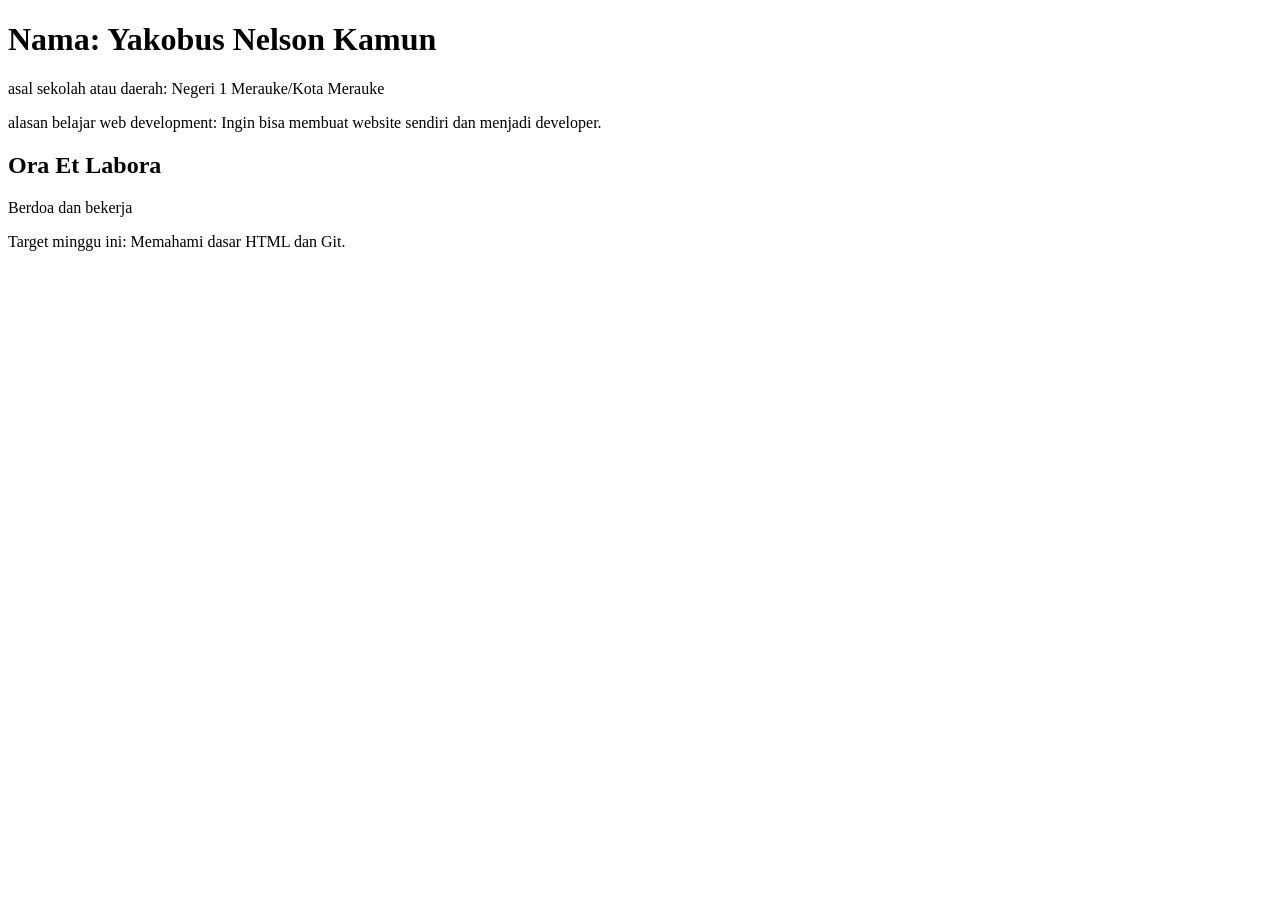
==== index.html @ 4ec1c727 "Menambahkan alasan belajar web" ====
<!DOCTYPE html>
<html lang="id">
    <head>
        <meta charset="UTF-8">
         <meta name="viewport" content="width=device-width, initial-scale=1.0">
  <title>Halaman Pertama Saya</title>
    </head>
    <body>
        <h1>Nama: Yakobus Nelson Kamun</h1>
        <p>asal sekolah atau daerah: Negeri 1 Merauke/Kota Merauke</p>
        <p>alasan belajar web development: Ingin bisa membuat website sendiri dan menjadi developer.</p>
        <h2>Ora Et Labora</h2>
        <p>Berdoa dan bekerja</p>
       <p>Target minggu ini: Memahami dasar HTML dan Git.</p>
    </body>
</html>
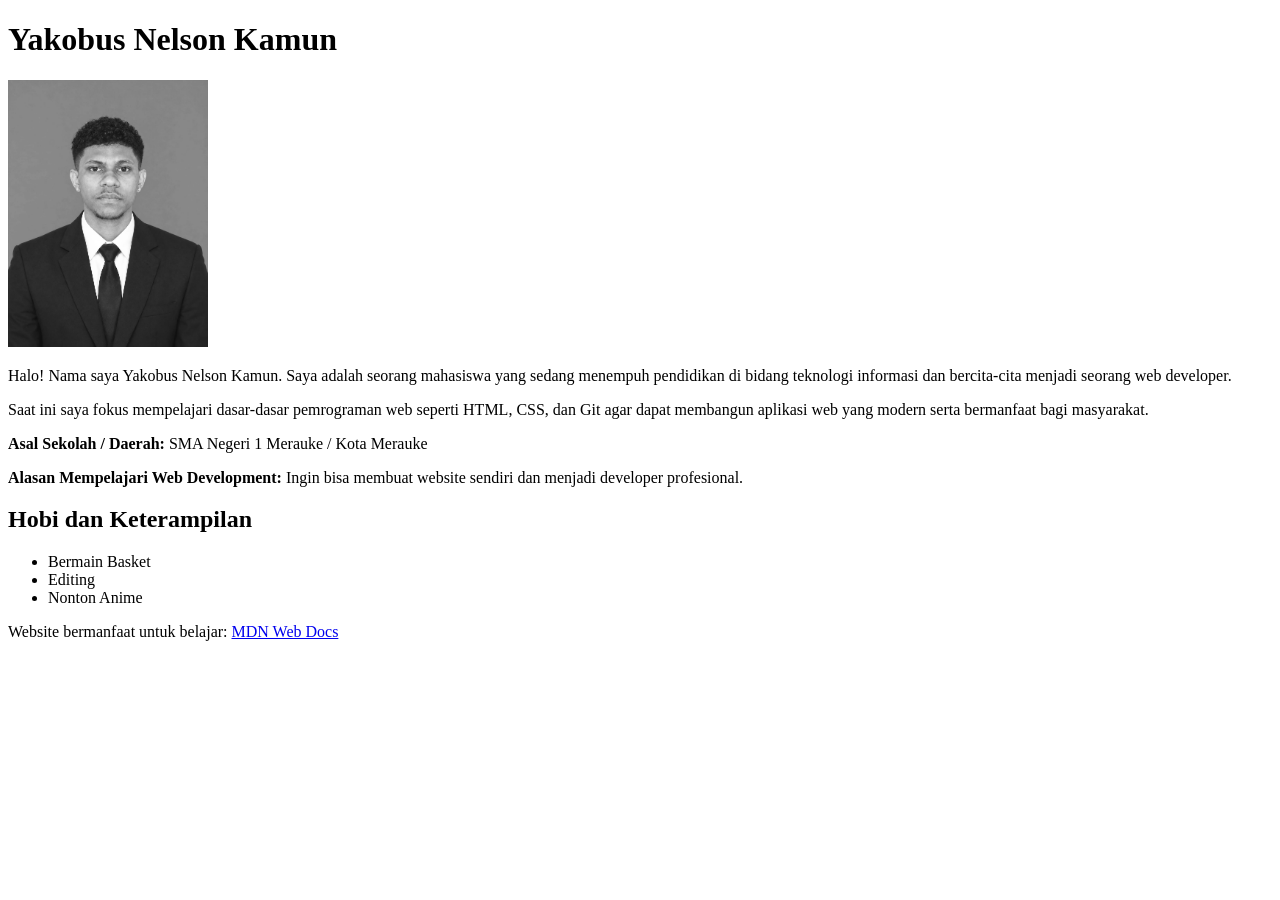
==== commit ff9aaff8: "Menambahkan foto profil dan file AI-DISCLOSURE.md" ====
--- a/index.html
+++ b/index.html
@@ -1,16 +1,31 @@
 <!DOCTYPE html>
 <html lang="id">
-    <head>
-        <meta charset="UTF-8">
-         <meta name="viewport" content="width=device-width, initial-scale=1.0">
-  <title>Halaman Pertama Saya</title>
-    </head>
-    <body>
-        <h1>Nama: Yakobus Nelson Kamun</h1>
-        <p>asal sekolah atau daerah: Negeri 1 Merauke/Kota Merauke</p>
-        <p>alasan belajar web development: Ingin bisa membuat website sendiri dan menjadi developer.</p>
-        <h2>Ora Et Labora</h2>
-        <p>Berdoa dan bekerja</p>
-       <p>Target minggu ini: Memahami dasar HTML dan Git.</p>
-    </body>
+<head>
+  <meta charset="UTF-8">
+  <meta name="viewport" content="width=device-width, initial-scale=1.0">
+  <title>Perkenalan - Yakobus Nelson Kamun</title>
+</head>
+<body>
+  <h1>Yakobus Nelson Kamun</h1>
+  
+  <img src="jpg.jpg" alt="Foto profil Yakobus Nelson Kamun" width="200">
+  
+  <p>Halo! Nama saya Yakobus Nelson Kamun. Saya adalah seorang mahasiswa yang sedang menempuh pendidikan di bidang teknologi informasi dan bercita-cita menjadi seorang web developer.</p>
+  
+  <p>Saat ini saya fokus mempelajari dasar-dasar pemrograman web seperti HTML, CSS, dan Git agar dapat membangun aplikasi web yang modern serta bermanfaat bagi masyarakat.</p>
+  
+  <p><strong>Asal Sekolah / Daerah:</strong> SMA Negeri 1 Merauke / Kota Merauke</p>
+  <p><strong>Alasan Mempelajari Web Development:</strong> Ingin bisa membuat website sendiri dan menjadi developer profesional.</p>
+  
+  <h2>Hobi dan Keterampilan</h2>
+  <ul>
+    <li>Bermain Basket</li>
+    <li>Editing</li>
+    <li>Nonton Anime</li>
+  </ul>
+  
+  <p>Website bermanfaat untuk belajar: 
+    <a href="https://developer.mozilla.org" target="_blank">MDN Web Docs</a>
+  </p>
+</body>
 </html>
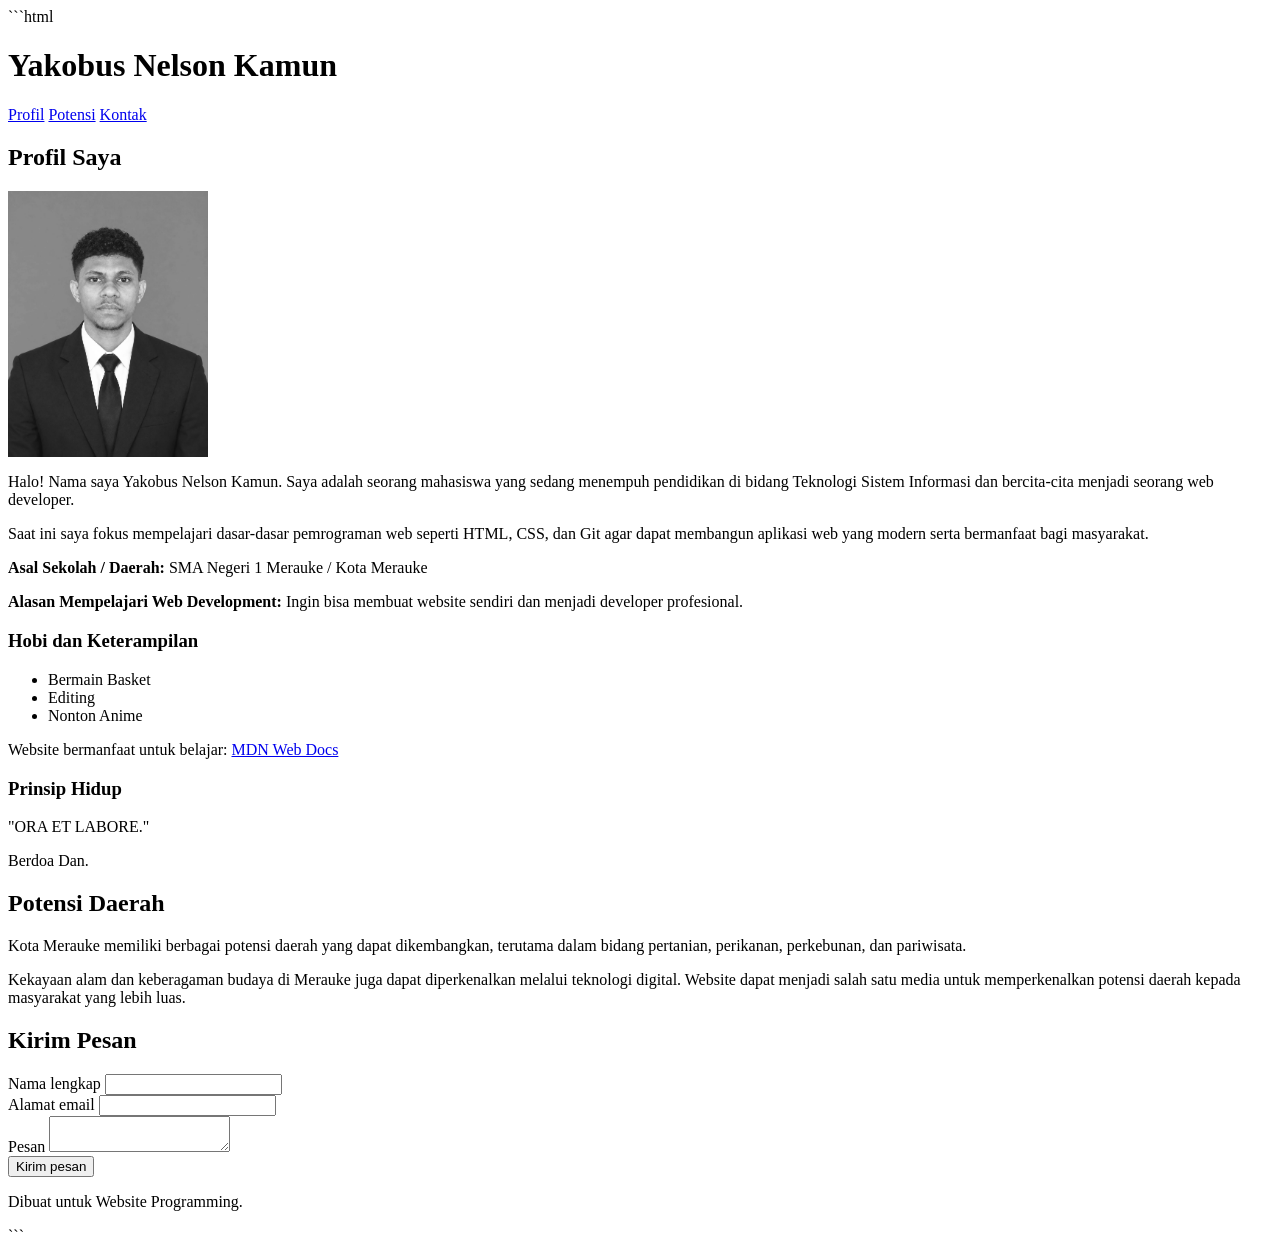
==== commit 8d2783cc: "Menambahkan struktur semantic dan gambar" ====
--- a/index.html
+++ b/index.html
@@ -1,3 +1,4 @@
+```html
 <!DOCTYPE html>
 <html lang="id">
 <head>
@@ -5,27 +6,142 @@
   <meta name="viewport" content="width=device-width, initial-scale=1.0">
   <title>Perkenalan - Yakobus Nelson Kamun</title>
 </head>
+
 <body>
-  <h1>Yakobus Nelson Kamun</h1>
-  
-  <img src="jpg.jpg" alt="Foto profil Yakobus Nelson Kamun" width="200">
-  
-  <p>Halo! Nama saya Yakobus Nelson Kamun. Saya adalah seorang mahasiswa yang sedang menempuh pendidikan di bidang teknologi informasi dan bercita-cita menjadi seorang web developer.</p>
-  
-  <p>Saat ini saya fokus mempelajari dasar-dasar pemrograman web seperti HTML, CSS, dan Git agar dapat membangun aplikasi web yang modern serta bermanfaat bagi masyarakat.</p>
-  
-  <p><strong>Asal Sekolah / Daerah:</strong> SMA Negeri 1 Merauke / Kota Merauke</p>
-  <p><strong>Alasan Mempelajari Web Development:</strong> Ingin bisa membuat website sendiri dan menjadi developer profesional.</p>
-  
-  <h2>Hobi dan Keterampilan</h2>
-  <ul>
-    <li>Bermain Basket</li>
-    <li>Editing</li>
-    <li>Nonton Anime</li>
-  </ul>
-  
-  <p>Website bermanfaat untuk belajar: 
-    <a href="https://developer.mozilla.org" target="_blank">MDN Web Docs</a>
-  </p>
+  <header>
+    <h1>Yakobus Nelson Kamun</h1>
+
+    <nav aria-label="Navigasi utama">
+      <a href="#profil">Profil</a>
+      <a href="#potensi">Potensi</a>
+      <a href="#kontak">Kontak</a>
+    </nav>
+  </header>
+
+  <main>
+    <article id="profil">
+      <h2>Profil Saya</h2>
+
+      <img
+        src="images/jpg.jpg"
+        alt="Foto profil Yakobus Nelson Kamun"
+        width="200"
+      >
+
+      <p>
+        Halo! Nama saya Yakobus Nelson Kamun. Saya adalah seorang
+        mahasiswa yang sedang menempuh pendidikan di bidang Teknologi
+        Sistem Informasi dan bercita-cita menjadi seorang web developer.
+      </p>
+
+      <p>
+        Saat ini saya fokus mempelajari dasar-dasar pemrograman web
+        seperti HTML, CSS, dan Git agar dapat membangun aplikasi web
+        yang modern serta bermanfaat bagi masyarakat.
+      </p>
+
+      <p>
+        <strong>Asal Sekolah / Daerah:</strong>
+        SMA Negeri 1 Merauke / Kota Merauke
+      </p>
+
+      <p>
+        <strong>Alasan Mempelajari Web Development:</strong>
+        Ingin bisa membuat website sendiri dan menjadi developer
+        profesional.
+      </p>
+
+      <h3>Hobi dan Keterampilan</h3>
+
+      <ul>
+        <li>Bermain Basket</li>
+        <li>Editing</li>
+        <li>Nonton Anime</li>
+      </ul>
+
+      <p>
+        Website bermanfaat untuk belajar:
+        <a
+          href="https://developer.mozilla.org"
+          target="_blank"
+          rel="noopener noreferrer"
+        >
+          MDN Web Docs
+        </a>
+      </p>
+
+      <h3>Prinsip Hidup</h3>
+
+      <p>
+        "ORA ET LABORE."
+      </p>
+
+      <p>
+        Berdoa Dan.
+      </p>
+    </article>
+
+    <section id="potensi">
+      <h2>Potensi Daerah</h2>
+
+      <p>
+        Kota Merauke memiliki berbagai potensi daerah yang dapat
+        dikembangkan, terutama dalam bidang pertanian, perikanan,
+        perkebunan, dan pariwisata.
+      </p>
+
+      <p>
+        Kekayaan alam dan keberagaman budaya di Merauke juga dapat
+        diperkenalkan melalui teknologi digital. Website dapat menjadi
+        salah satu media untuk memperkenalkan potensi daerah kepada
+        masyarakat yang lebih luas.
+      </p>
+    </section>
+
+    <section id="kontak">
+      <h2>Kirim Pesan</h2>
+
+      <form action="#" method="post">
+        <div>
+          <label for="nama">Nama lengkap</label>
+          <input
+            id="nama"
+            name="nama"
+            type="text"
+            autocomplete="name"
+            required
+          >
+        </div>
+
+        <div>
+          <label for="email">Alamat email</label>
+          <input
+            id="email"
+            name="email"
+            type="email"
+            autocomplete="email"
+            required
+          >
+        </div>
+
+        <div>
+          <label for="pesan">Pesan</label>
+          <textarea
+            id="pesan"
+            name="pesan"
+            minlength="10"
+            required
+          ></textarea>
+        </div>
+
+        <button type="submit">Kirim pesan</button>
+      </form>
+    </section>
+  </main>
+
+  <footer>
+    <p>Dibuat untuk Website Programming.</p>
+  </footer>
 </body>
-</html>+</html>
+```
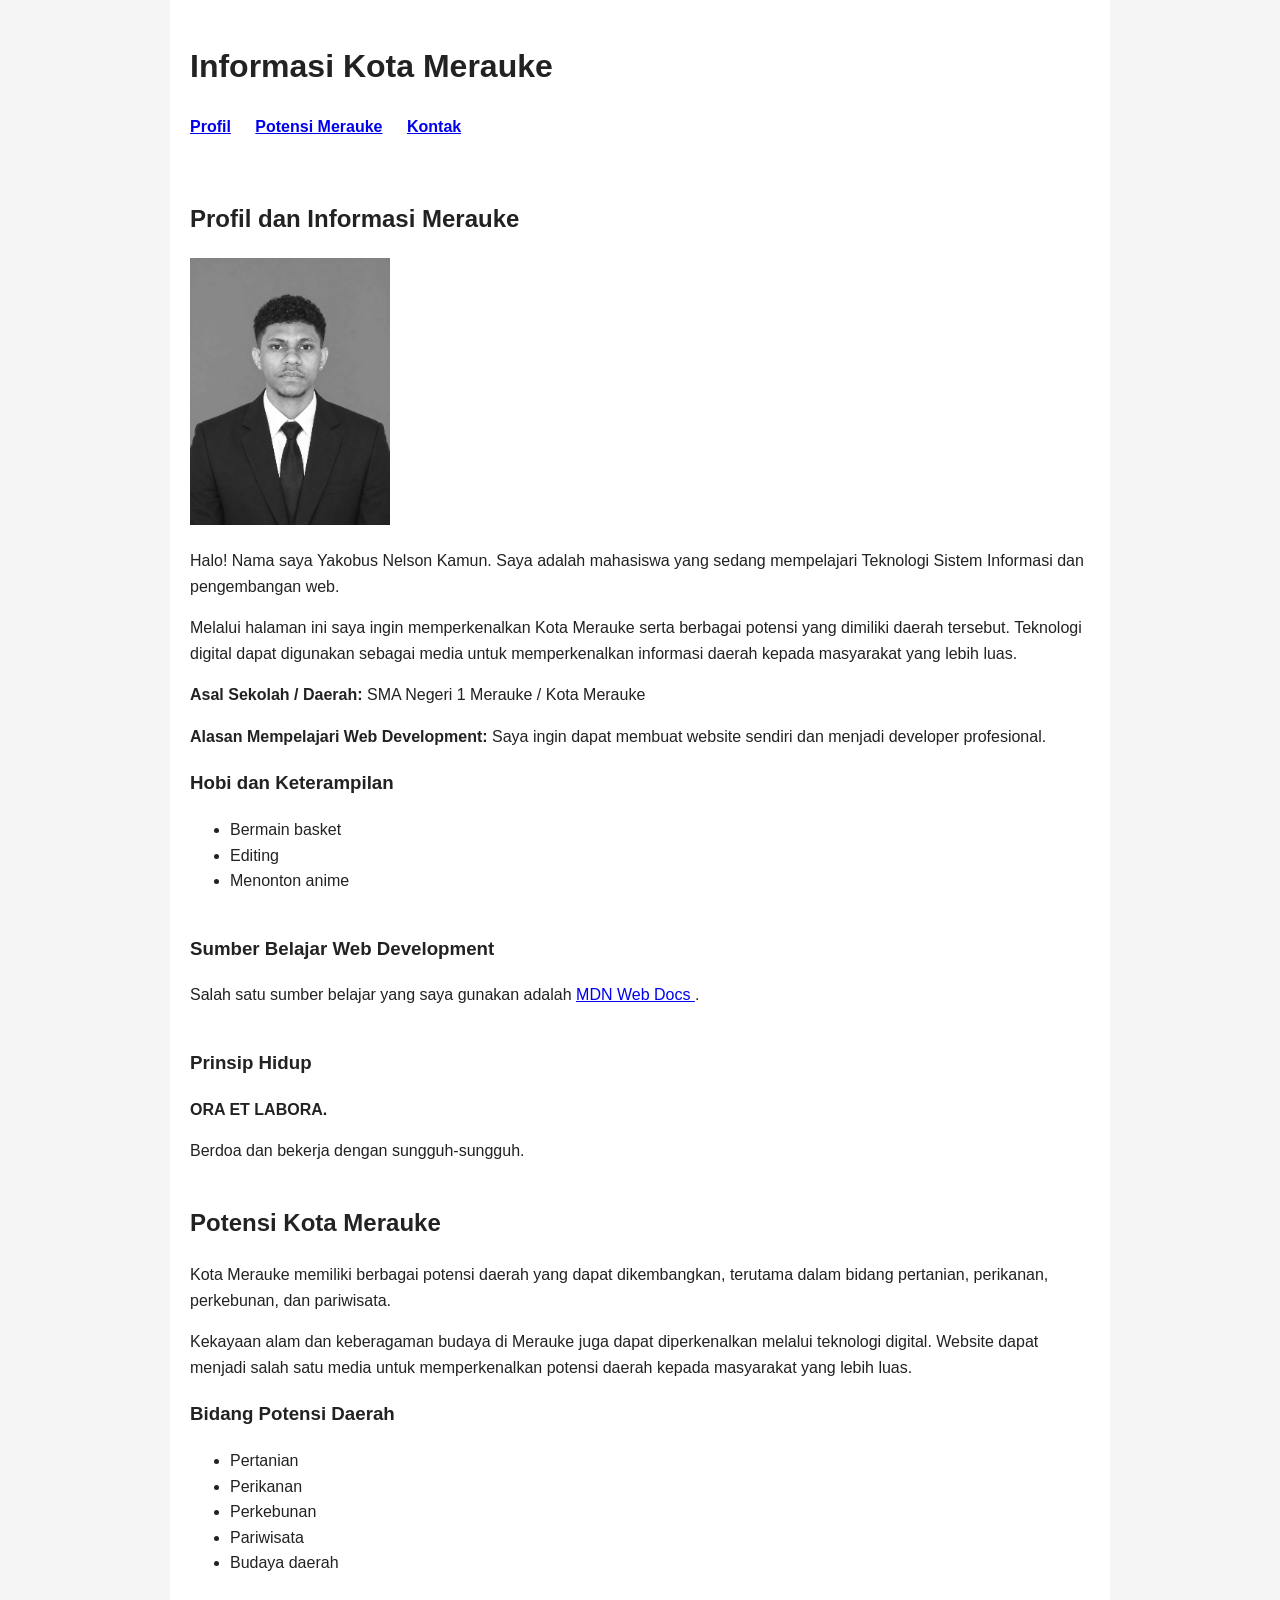
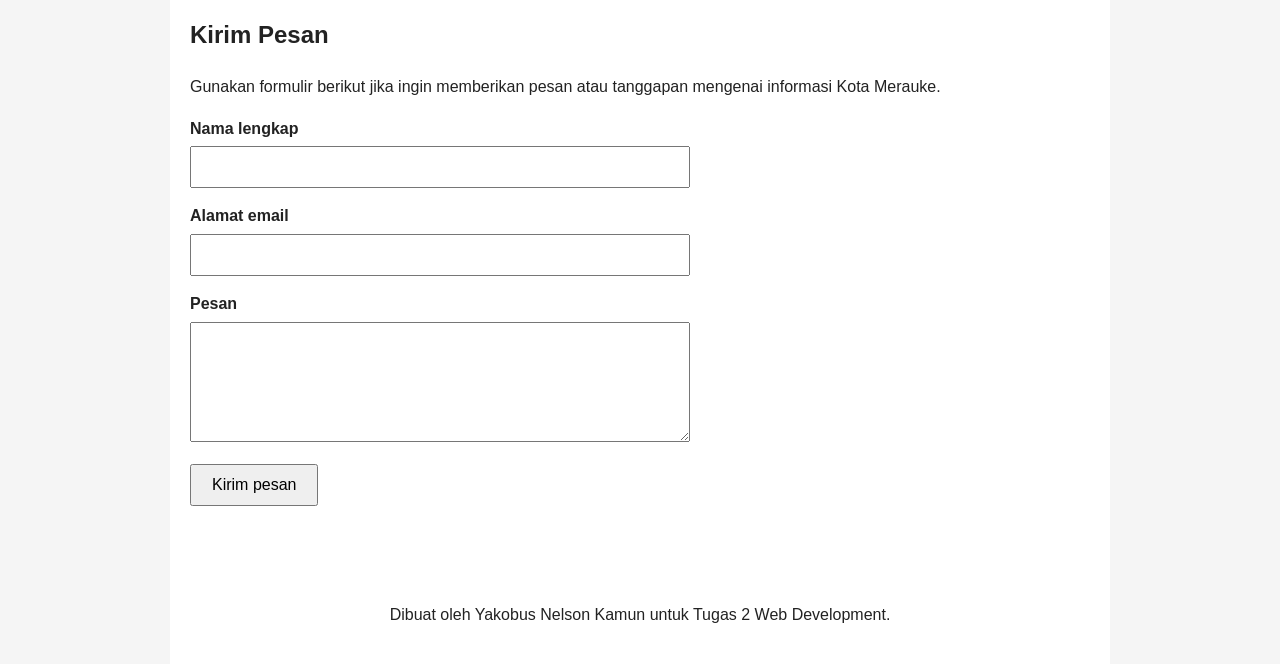
==== commit 090bd120: "Menambahkan struktur semantic Tugas 2" ====
--- a/index.html
+++ b/index.html
@@ -1,26 +1,138 @@
-```html
 <!DOCTYPE html>
 <html lang="id">
 <head>
   <meta charset="UTF-8">
   <meta name="viewport" content="width=device-width, initial-scale=1.0">
-  <title>Perkenalan - Yakobus Nelson Kamun</title>
+
+  <title>Informasi Kota Merauke - Yakobus Nelson Kamun</title>
+
+  <style>
+    body {
+      font-family: Arial, sans-serif;
+      line-height: 1.6;
+      margin: 0;
+      padding: 0;
+      background-color: #f5f5f5;
+      color: #222;
+    }
+
+    header,
+    main,
+    footer {
+      max-width: 900px;
+      margin: auto;
+      padding: 20px;
+    }
+
+    header {
+      background-color: #ffffff;
+    }
+
+    nav {
+      margin-top: 15px;
+    }
+
+    nav a {
+      margin-right: 20px;
+      font-weight: bold;
+    }
+
+    main {
+      background-color: #ffffff;
+    }
+
+    article,
+    section {
+      margin-bottom: 40px;
+    }
+
+    img {
+      max-width: 100%;
+      height: auto;
+    }
+
+    form {
+      max-width: 600px;
+    }
+
+    form div {
+      margin-bottom: 15px;
+    }
+
+    label {
+      display: block;
+      font-weight: bold;
+      margin-bottom: 5px;
+    }
+
+    input,
+    textarea {
+      width: 100%;
+      max-width: 500px;
+      padding: 10px;
+      font-size: 1rem;
+      box-sizing: border-box;
+    }
+
+    textarea {
+      min-height: 120px;
+      resize: vertical;
+    }
+
+    button {
+      padding: 10px 20px;
+      font-size: 1rem;
+      cursor: pointer;
+    }
+
+    /*
+      Focus indicator untuk pengguna keyboard.
+      Outline tetap terlihat ketika elemen mendapat focus.
+    */
+    a:focus,
+    input:focus,
+    textarea:focus,
+    button:focus {
+      outline: 3px solid #005fcc;
+      outline-offset: 3px;
+    }
+
+    footer {
+      background-color: #ffffff;
+      text-align: center;
+    }
+
+    @media (max-width: 600px) {
+      header,
+      main,
+      footer {
+        padding: 15px;
+      }
+
+      nav a {
+        display: block;
+        margin-bottom: 10px;
+      }
+    }
+  </style>
 </head>
 
 <body>
+
   <header>
-    <h1>Yakobus Nelson Kamun</h1>
+    <h1>Informasi Kota Merauke</h1>
 
     <nav aria-label="Navigasi utama">
       <a href="#profil">Profil</a>
-      <a href="#potensi">Potensi</a>
+      <a href="#potensi">Potensi Merauke</a>
       <a href="#kontak">Kontak</a>
     </nav>
   </header>
 
   <main>
+
     <article id="profil">
-      <h2>Profil Saya</h2>
+      <h2>Profil dan Informasi Merauke</h2>
 
       <img
         src="images/jpg.jpg"
@@ -29,15 +141,16 @@
       >
 
       <p>
-        Halo! Nama saya Yakobus Nelson Kamun. Saya adalah seorang
-        mahasiswa yang sedang menempuh pendidikan di bidang Teknologi
-        Sistem Informasi dan bercita-cita menjadi seorang web developer.
-      </p>
-
-      <p>
-        Saat ini saya fokus mempelajari dasar-dasar pemrograman web
-        seperti HTML, CSS, dan Git agar dapat membangun aplikasi web
-        yang modern serta bermanfaat bagi masyarakat.
+        Halo! Nama saya Yakobus Nelson Kamun. Saya adalah mahasiswa
+        yang sedang mempelajari Teknologi Sistem Informasi dan
+        pengembangan web.
+      </p>
+
+      <p>
+        Melalui halaman ini saya ingin memperkenalkan Kota Merauke
+        serta berbagai potensi yang dimiliki daerah tersebut.
+        Teknologi digital dapat digunakan sebagai media untuk
+        memperkenalkan informasi daerah kepada masyarakat yang lebih luas.
       </p>
 
       <p>
@@ -47,42 +160,52 @@
 
       <p>
         <strong>Alasan Mempelajari Web Development:</strong>
-        Ingin bisa membuat website sendiri dan menjadi developer
-        profesional.
-      </p>
-
-      <h3>Hobi dan Keterampilan</h3>
-
-      <ul>
-        <li>Bermain Basket</li>
-        <li>Editing</li>
-        <li>Nonton Anime</li>
-      </ul>
-
-      <p>
-        Website bermanfaat untuk belajar:
-        <a
-          href="https://developer.mozilla.org"
-          target="_blank"
-          rel="noopener noreferrer"
-        >
-          MDN Web Docs
-        </a>
-      </p>
-
-      <h3>Prinsip Hidup</h3>
-
-      <p>
-        "ORA ET LABORE."
-      </p>
-
-      <p>
-        Berdoa Dan.
-      </p>
+        Saya ingin dapat membuat website sendiri dan menjadi
+        developer profesional.
+      </p>
+
+      <section>
+        <h3>Hobi dan Keterampilan</h3>
+
+        <ul>
+          <li>Bermain basket</li>
+          <li>Editing</li>
+          <li>Menonton anime</li>
+        </ul>
+      </section>
+
+      <section>
+        <h3>Sumber Belajar Web Development</h3>
+
+        <p>
+          Salah satu sumber belajar yang saya gunakan adalah
+          <a
+            href="https://developer.mozilla.org"
+            target="_blank"
+            rel="noopener noreferrer"
+          >
+            MDN Web Docs
+          </a>.
+        </p>
+      </section>
+
+      <section>
+        <h3>Prinsip Hidup</h3>
+
+        <p>
+          <strong>ORA ET LABORA.</strong>
+        </p>
+
+        <p>
+          Berdoa dan bekerja dengan sungguh-sungguh.
+        </p>
+      </section>
+
     </article>
 
+
     <section id="potensi">
-      <h2>Potensi Daerah</h2>
+      <h2>Potensi Kota Merauke</h2>
 
       <p>
         Kota Merauke memiliki berbagai potensi daerah yang dapat
@@ -96,14 +219,32 @@
         salah satu media untuk memperkenalkan potensi daerah kepada
         masyarakat yang lebih luas.
       </p>
+
+      <h3>Bidang Potensi Daerah</h3>
+
+      <ul>
+        <li>Pertanian</li>
+        <li>Perikanan</li>
+        <li>Perkebunan</li>
+        <li>Pariwisata</li>
+        <li>Budaya daerah</li>
+      </ul>
     </section>
+
 
     <section id="kontak">
       <h2>Kirim Pesan</h2>
 
+      <p>
+        Gunakan formulir berikut jika ingin memberikan pesan atau
+        tanggapan mengenai informasi Kota Merauke.
+      </p>
+
       <form action="#" method="post">
+
         <div>
           <label for="nama">Nama lengkap</label>
+
           <input
             id="nama"
             name="nama"
@@ -115,6 +256,7 @@
 
         <div>
           <label for="email">Alamat email</label>
+
           <input
             id="email"
             name="email"
@@ -126,22 +268,31 @@
 
         <div>
           <label for="pesan">Pesan</label>
+
           <textarea
             id="pesan"
             name="pesan"
             minlength="10"
+            autocomplete="off"
             required
           ></textarea>
         </div>
 
-        <button type="submit">Kirim pesan</button>
+        <button type="submit">
+          Kirim pesan
+        </button>
+
       </form>
     </section>
+
   </main>
 
+
   <footer>
-    <p>Dibuat untuk Website Programming.</p>
+    <p>
+      Dibuat oleh Yakobus Nelson Kamun untuk Tugas 2 Web Development.
+    </p>
   </footer>
+
 </body>
-</html>
-```+</html>
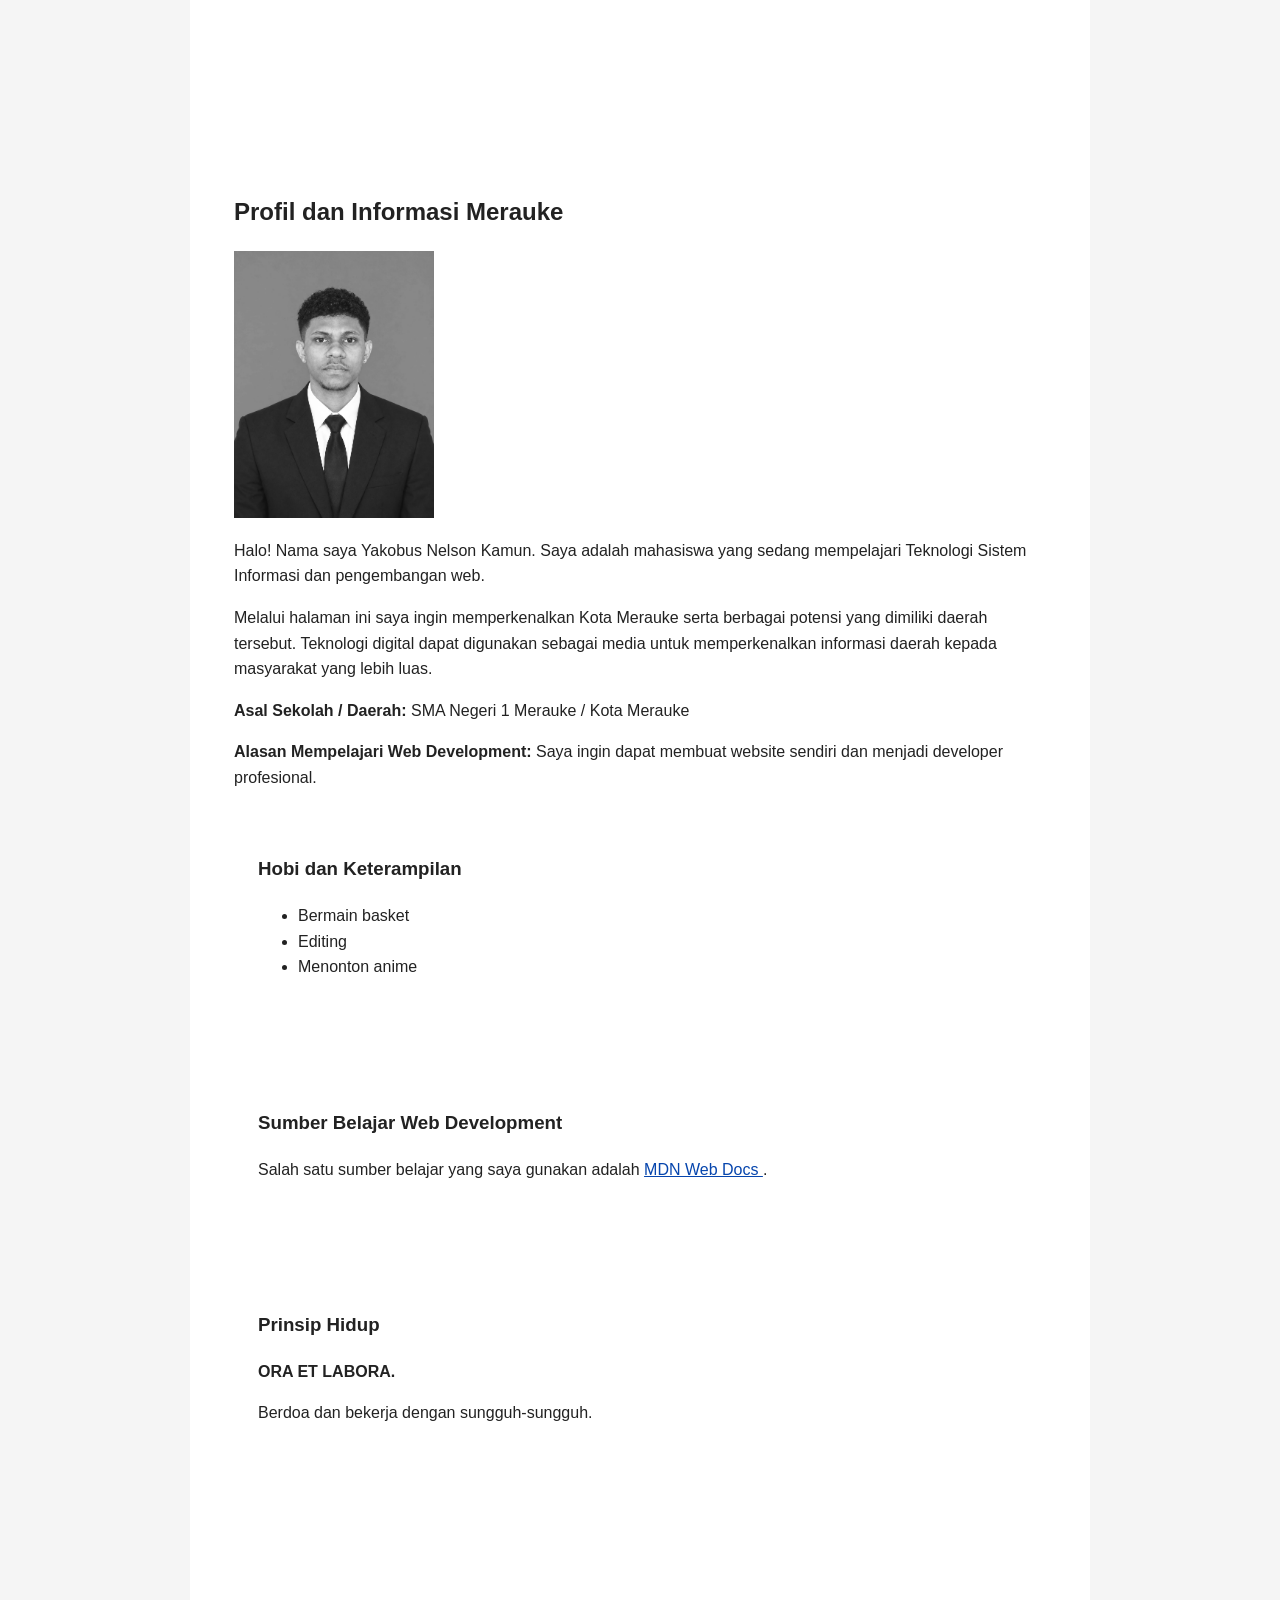
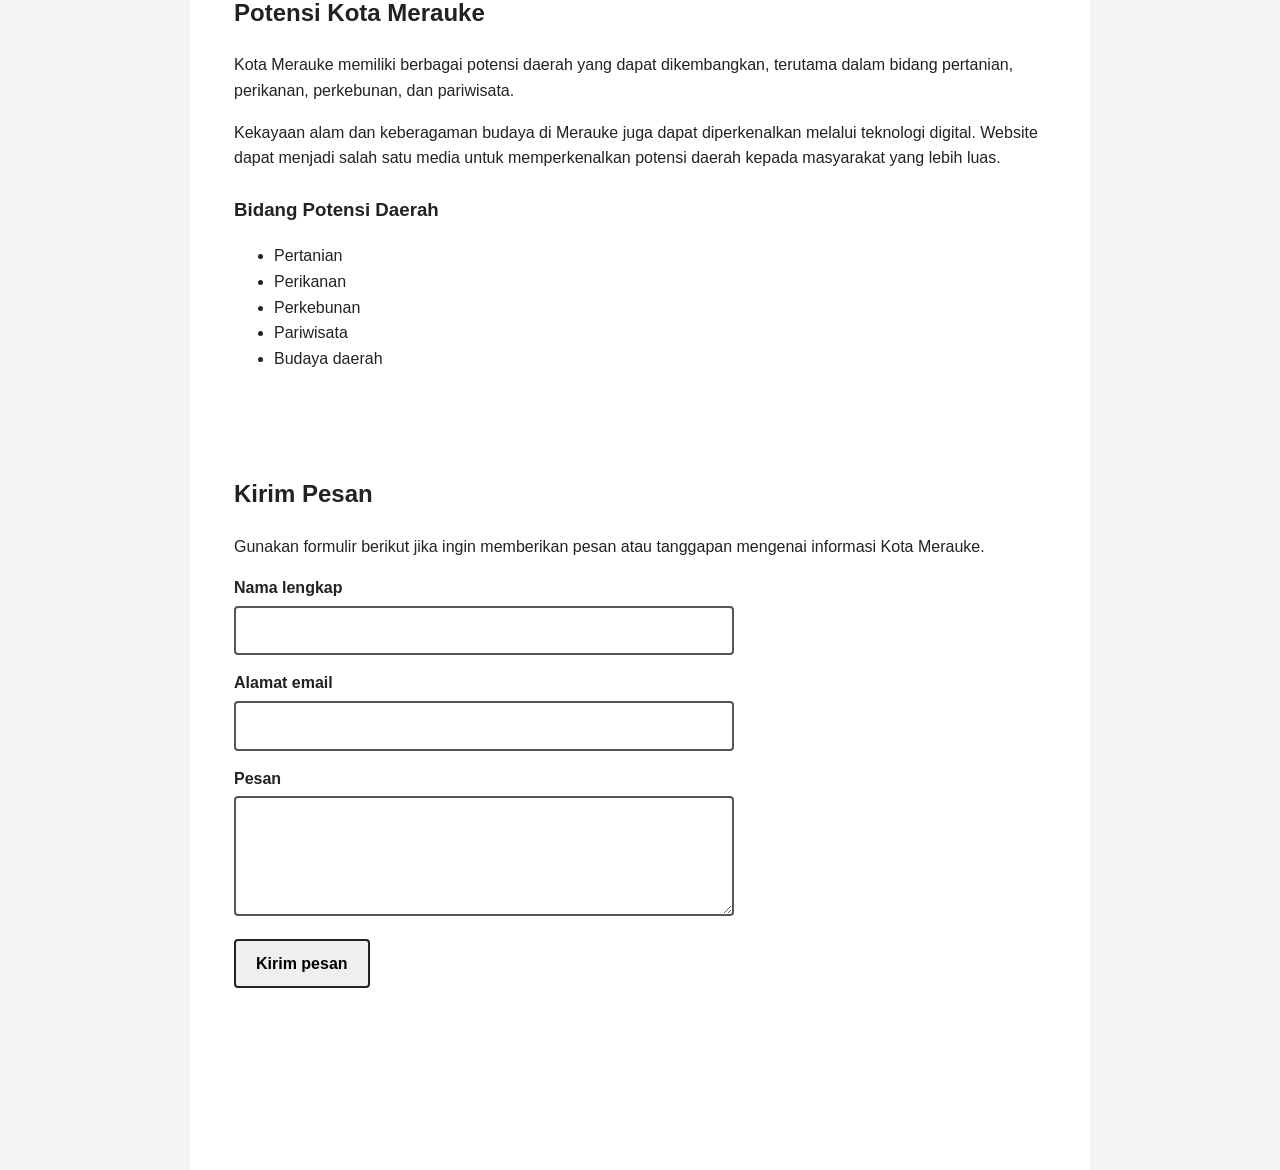
==== commit dd8eceff: "Menambahkan CSS untuk halaman Tugas 2" ====
--- a/index.html
+++ b/index.html
@@ -5,6 +5,7 @@
   <meta name="viewport" content="width=device-width, initial-scale=1.0">
 
   <title>Informasi Kota Merauke - Yakobus Nelson Kamun</title>
+  <link rel="stylesheet" href="style.css">
 
   <style>
     body {
--- a/style.css
+++ b/style.css
@@ -0,0 +1,199 @@
+/* ================================
+   DASAR HALAMAN
+================================ */
+
+* {
+  box-sizing: border-box;
+}
+
+html {
+  scroll-behavior: smooth;
+}
+
+body {
+  margin: 0;
+  font-family: Arial, Helvetica, sans-serif;
+  line-height: 1.6;
+  background-color: #f5f5f5;
+  color: #222;
+}
+
+/* ================================
+   HEADER
+================================ */
+
+header {
+  background-color: #1f2937;
+  color: white;
+  padding: 24px;
+}
+
+header h1 {
+  margin-top: 0;
+  margin-bottom: 16px;
+}
+
+/* ================================
+   NAVIGASI
+================================ */
+
+nav {
+  display: flex;
+  flex-wrap: wrap;
+  gap: 12px;
+}
+
+nav a {
+  display: inline-block;
+  color: white;
+  text-decoration: underline;
+  padding: 8px 12px;
+  border-radius: 4px;
+}
+
+/* ================================
+   FOCUS INDICATOR
+================================ */
+
+/*
+  Focus dibuat jelas agar pengguna keyboard
+  dapat mengetahui elemen yang sedang dipilih.
+*/
+
+a:focus-visible,
+button:focus-visible,
+input:focus-visible,
+textarea:focus-visible {
+  outline: 3px solid #ffcc00;
+  outline-offset: 3px;
+}
+
+/* ================================
+   MAIN
+================================ */
+
+main {
+  max-width: 900px;
+  margin: 0 auto;
+  padding: 24px;
+}
+
+/* ================================
+   ARTICLE & SECTION
+================================ */
+
+article,
+section {
+  background-color: white;
+  margin-bottom: 24px;
+  padding: 24px;
+  border-radius: 8px;
+}
+
+h2 {
+  margin-top: 0;
+}
+
+h3 {
+  margin-top: 24px;
+}
+
+/* ================================
+   GAMBAR
+================================ */
+
+img {
+  display: block;
+  max-width: 100%;
+  height: auto;
+  margin-bottom: 20px;
+}
+
+/* ================================
+   LINK
+================================ */
+
+a {
+  color: #0645ad;
+}
+
+header a {
+  color: white;
+}
+
+/* ================================
+   FORM
+================================ */
+
+form {
+  max-width: 600px;
+}
+
+form div {
+  margin-bottom: 20px;
+}
+
+label {
+  display: block;
+  font-weight: bold;
+  margin-bottom: 6px;
+}
+
+input,
+textarea {
+  width: 100%;
+  padding: 10px;
+  font: inherit;
+  border: 2px solid #555;
+  border-radius: 4px;
+}
+
+textarea {
+  min-height: 150px;
+  resize: vertical;
+}
+
+/* ================================
+   TOMBOL
+================================ */
+
+button {
+  padding: 10px 18px;
+  font: inherit;
+  font-weight: bold;
+  border: 2px solid #222;
+  border-radius: 4px;
+  cursor: pointer;
+}
+
+/* ================================
+   FOOTER
+================================ */
+
+footer {
+  background-color: #1f2937;
+  color: white;
+  text-align: center;
+  padding: 20px;
+}
+
+/* ================================
+   RESPONSIVE
+================================ */
+
+@media (max-width: 600px) {
+  header,
+  main,
+  article,
+  section {
+    padding: 16px;
+  }
+
+  nav {
+    flex-direction: column;
+  }
+
+  nav a {
+    width: fit-content;
+  }
+}
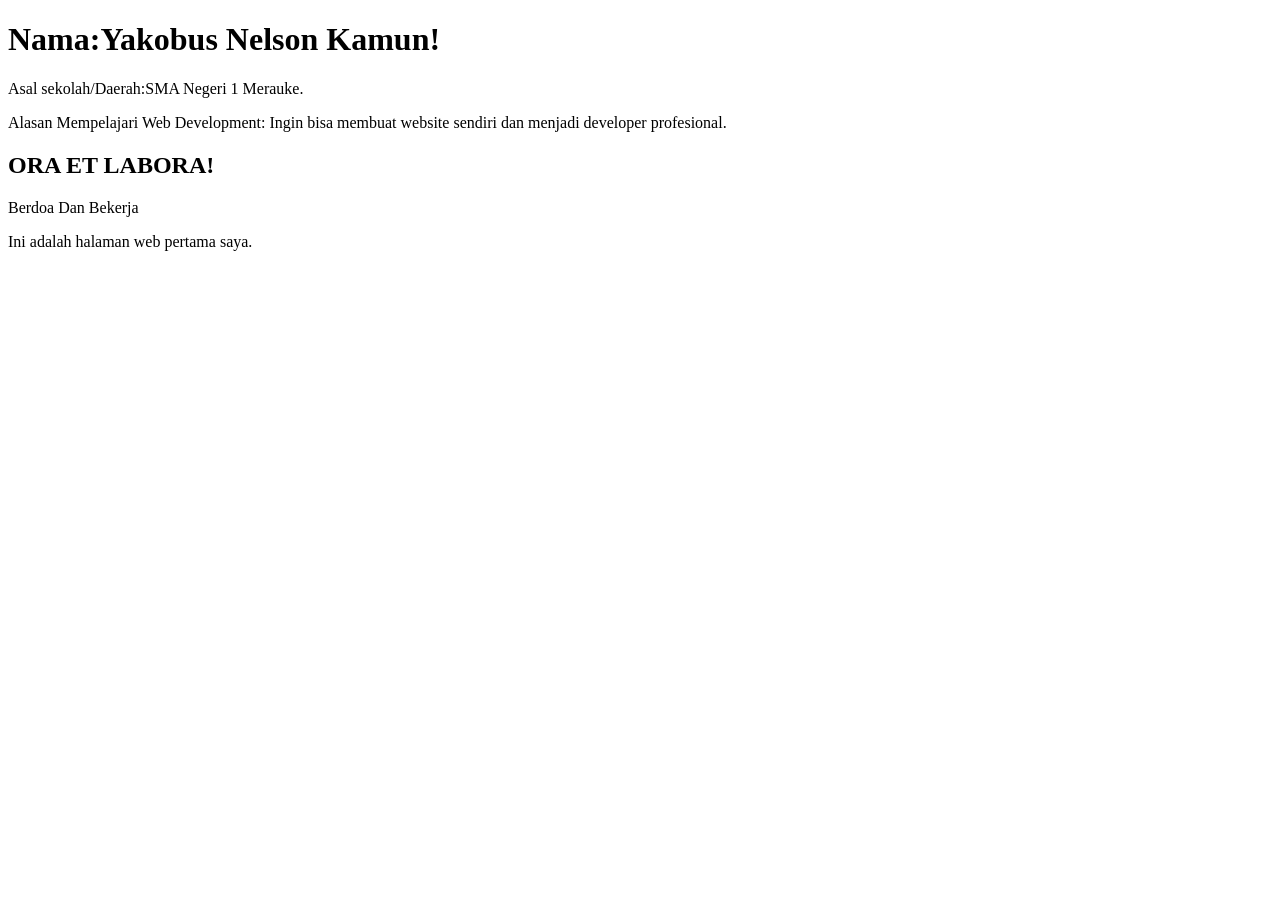
==== commit 2696044c: "membuat halaman perkenalan" ====
--- a/index.html
+++ b/index.html
@@ -3,297 +3,17 @@
 <head>
   <meta charset="UTF-8">
   <meta name="viewport" content="width=device-width, initial-scale=1.0">
+  <title>Halaman pertama saya</title>
+</head>
+<body>
+  <h1>Nama:Yakobus Nelson Kamun!</h1>
+  <p>Asal sekolah/Daerah:SMA Negeri 1 Merauke.</p>
+  <p>Alasan Mempelajari Web Development:
+        Ingin bisa membuat website sendiri dan menjadi developer
+        profesional.</p>
 
-  <title>Informasi Kota Merauke - Yakobus Nelson Kamun</title>
-  <link rel="stylesheet" href="style.css">
-
-  <style>
-    body {
-      font-family: Arial, sans-serif;
-      line-height: 1.6;
-      margin: 0;
-      padding: 0;
-      background-color: #f5f5f5;
-      color: #222;
-    }
-
-    header,
-    main,
-    footer {
-      max-width: 900px;
-      margin: auto;
-      padding: 20px;
-    }
-
-    header {
-      background-color: #ffffff;
-    }
-
-    nav {
-      margin-top: 15px;
-    }
-
-    nav a {
-      margin-right: 20px;
-      font-weight: bold;
-    }
-
-    main {
-      background-color: #ffffff;
-    }
-
-    article,
-    section {
-      margin-bottom: 40px;
-    }
-
-    img {
-      max-width: 100%;
-      height: auto;
-    }
-
-    form {
-      max-width: 600px;
-    }
-
-    form div {
-      margin-bottom: 15px;
-    }
-
-    label {
-      display: block;
-      font-weight: bold;
-      margin-bottom: 5px;
-    }
-
-    input,
-    textarea {
-      width: 100%;
-      max-width: 500px;
-      padding: 10px;
-      font-size: 1rem;
-      box-sizing: border-box;
-    }
-
-    textarea {
-      min-height: 120px;
-      resize: vertical;
-    }
-
-    button {
-      padding: 10px 20px;
-      font-size: 1rem;
-      cursor: pointer;
-    }
-
-    /*
-      Focus indicator untuk pengguna keyboard.
-      Outline tetap terlihat ketika elemen mendapat focus.
-    */
-    a:focus,
-    input:focus,
-    textarea:focus,
-    button:focus {
-      outline: 3px solid #005fcc;
-      outline-offset: 3px;
-    }
-
-    footer {
-      background-color: #ffffff;
-      text-align: center;
-    }
-
-    @media (max-width: 600px) {
-      header,
-      main,
-      footer {
-        padding: 15px;
-      }
-
-      nav a {
-        display: block;
-        margin-bottom: 10px;
-      }
-    }
-  </style>
-</head>
-
-<body>
-
-  <header>
-    <h1>Informasi Kota Merauke</h1>
-
-    <nav aria-label="Navigasi utama">
-      <a href="#profil">Profil</a>
-      <a href="#potensi">Potensi Merauke</a>
-      <a href="#kontak">Kontak</a>
-    </nav>
-  </header>
-
-  <main>
-
-    <article id="profil">
-      <h2>Profil dan Informasi Merauke</h2>
-
-      <img
-        src="images/jpg.jpg"
-        alt="Foto profil Yakobus Nelson Kamun"
-        width="200"
-      >
-
-      <p>
-        Halo! Nama saya Yakobus Nelson Kamun. Saya adalah mahasiswa
-        yang sedang mempelajari Teknologi Sistem Informasi dan
-        pengembangan web.
-      </p>
-
-      <p>
-        Melalui halaman ini saya ingin memperkenalkan Kota Merauke
-        serta berbagai potensi yang dimiliki daerah tersebut.
-        Teknologi digital dapat digunakan sebagai media untuk
-        memperkenalkan informasi daerah kepada masyarakat yang lebih luas.
-      </p>
-
-      <p>
-        <strong>Asal Sekolah / Daerah:</strong>
-        SMA Negeri 1 Merauke / Kota Merauke
-      </p>
-
-      <p>
-        <strong>Alasan Mempelajari Web Development:</strong>
-        Saya ingin dapat membuat website sendiri dan menjadi
-        developer profesional.
-      </p>
-
-      <section>
-        <h3>Hobi dan Keterampilan</h3>
-
-        <ul>
-          <li>Bermain basket</li>
-          <li>Editing</li>
-          <li>Menonton anime</li>
-        </ul>
-      </section>
-
-      <section>
-        <h3>Sumber Belajar Web Development</h3>
-
-        <p>
-          Salah satu sumber belajar yang saya gunakan adalah
-          <a
-            href="https://developer.mozilla.org"
-            target="_blank"
-            rel="noopener noreferrer"
-          >
-            MDN Web Docs
-          </a>.
-        </p>
-      </section>
-
-      <section>
-        <h3>Prinsip Hidup</h3>
-
-        <p>
-          <strong>ORA ET LABORA.</strong>
-        </p>
-
-        <p>
-          Berdoa dan bekerja dengan sungguh-sungguh.
-        </p>
-      </section>
-
-    </article>
-
-
-    <section id="potensi">
-      <h2>Potensi Kota Merauke</h2>
-
-      <p>
-        Kota Merauke memiliki berbagai potensi daerah yang dapat
-        dikembangkan, terutama dalam bidang pertanian, perikanan,
-        perkebunan, dan pariwisata.
-      </p>
-
-      <p>
-        Kekayaan alam dan keberagaman budaya di Merauke juga dapat
-        diperkenalkan melalui teknologi digital. Website dapat menjadi
-        salah satu media untuk memperkenalkan potensi daerah kepada
-        masyarakat yang lebih luas.
-      </p>
-
-      <h3>Bidang Potensi Daerah</h3>
-
-      <ul>
-        <li>Pertanian</li>
-        <li>Perikanan</li>
-        <li>Perkebunan</li>
-        <li>Pariwisata</li>
-        <li>Budaya daerah</li>
-      </ul>
-    </section>
-
-
-    <section id="kontak">
-      <h2>Kirim Pesan</h2>
-
-      <p>
-        Gunakan formulir berikut jika ingin memberikan pesan atau
-        tanggapan mengenai informasi Kota Merauke.
-      </p>
-
-      <form action="#" method="post">
-
-        <div>
-          <label for="nama">Nama lengkap</label>
-
-          <input
-            id="nama"
-            name="nama"
-            type="text"
-            autocomplete="name"
-            required
-          >
-        </div>
-
-        <div>
-          <label for="email">Alamat email</label>
-
-          <input
-            id="email"
-            name="email"
-            type="email"
-            autocomplete="email"
-            required
-          >
-        </div>
-
-        <div>
-          <label for="pesan">Pesan</label>
-
-          <textarea
-            id="pesan"
-            name="pesan"
-            minlength="10"
-            autocomplete="off"
-            required
-          ></textarea>
-        </div>
-
-        <button type="submit">
-          Kirim pesan
-        </button>
-
-      </form>
-    </section>
-
-  </main>
-
-
-  <footer>
-    <p>
-      Dibuat oleh Yakobus Nelson Kamun untuk Tugas 2 Web Development.
-    </p>
-  </footer>
-
+        <h2>ORA ET LABORA!</h2>
+        <p>Berdoa Dan Bekerja</p>
+  <p>Ini adalah  halaman web pertama saya.</p>
 </body>
 </html>
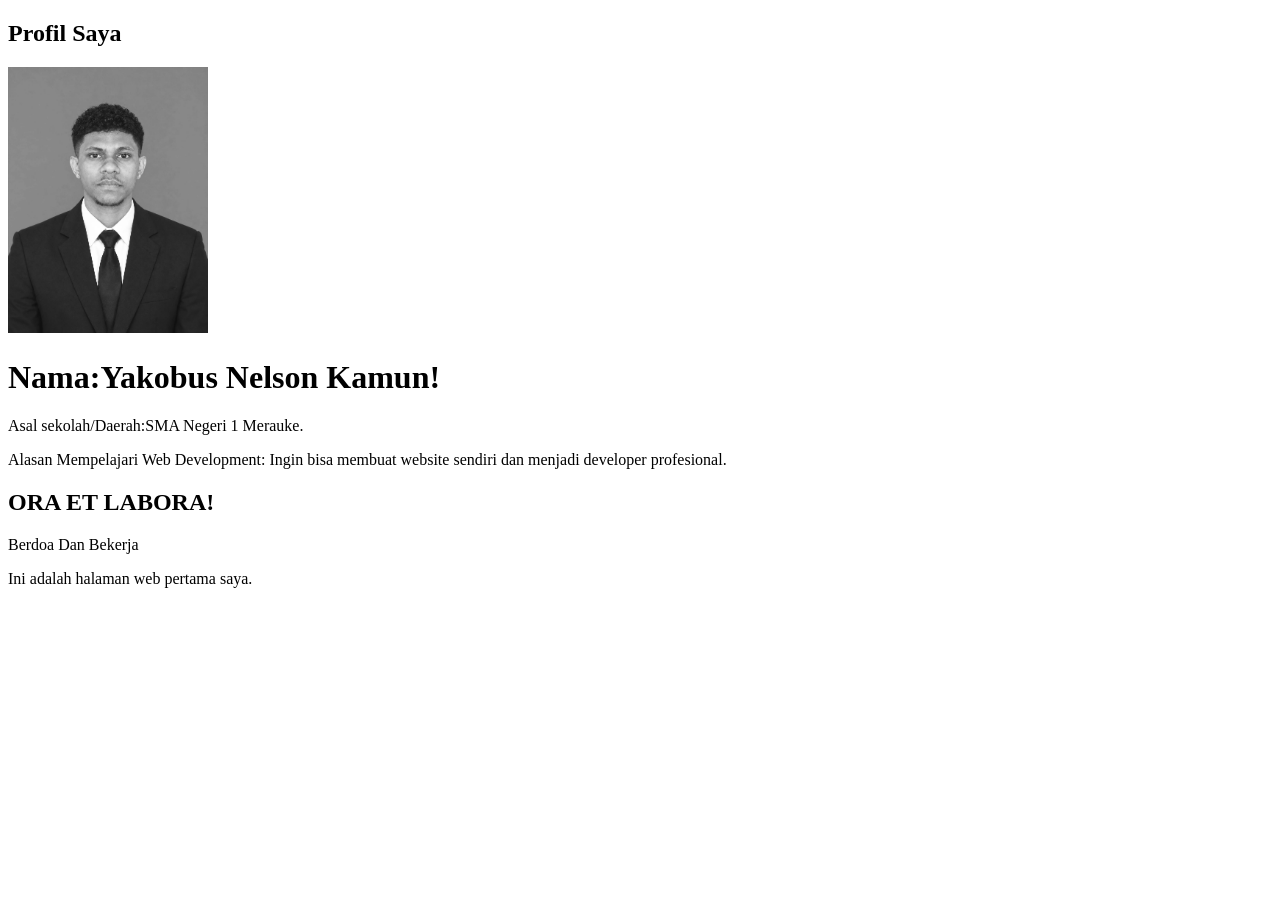
==== commit a4030e16: "menambahkan foto profil" ====
--- a/index.html
+++ b/index.html
@@ -6,6 +6,18 @@
   <title>Halaman pertama saya</title>
 </head>
 <body>
+
+  <main>
+        <article id="profil">
+          <h1>Profil Saya</h1>
+
+          <img 
+          src="images/jpg.jpg"
+          alt="Foto Profil Yakobus Nelson Kamun"
+          width="200"
+          >
+        </article>
+  </main>
   <h1>Nama:Yakobus Nelson Kamun!</h1>
   <p>Asal sekolah/Daerah:SMA Negeri 1 Merauke.</p>
   <p>Alasan Mempelajari Web Development:
